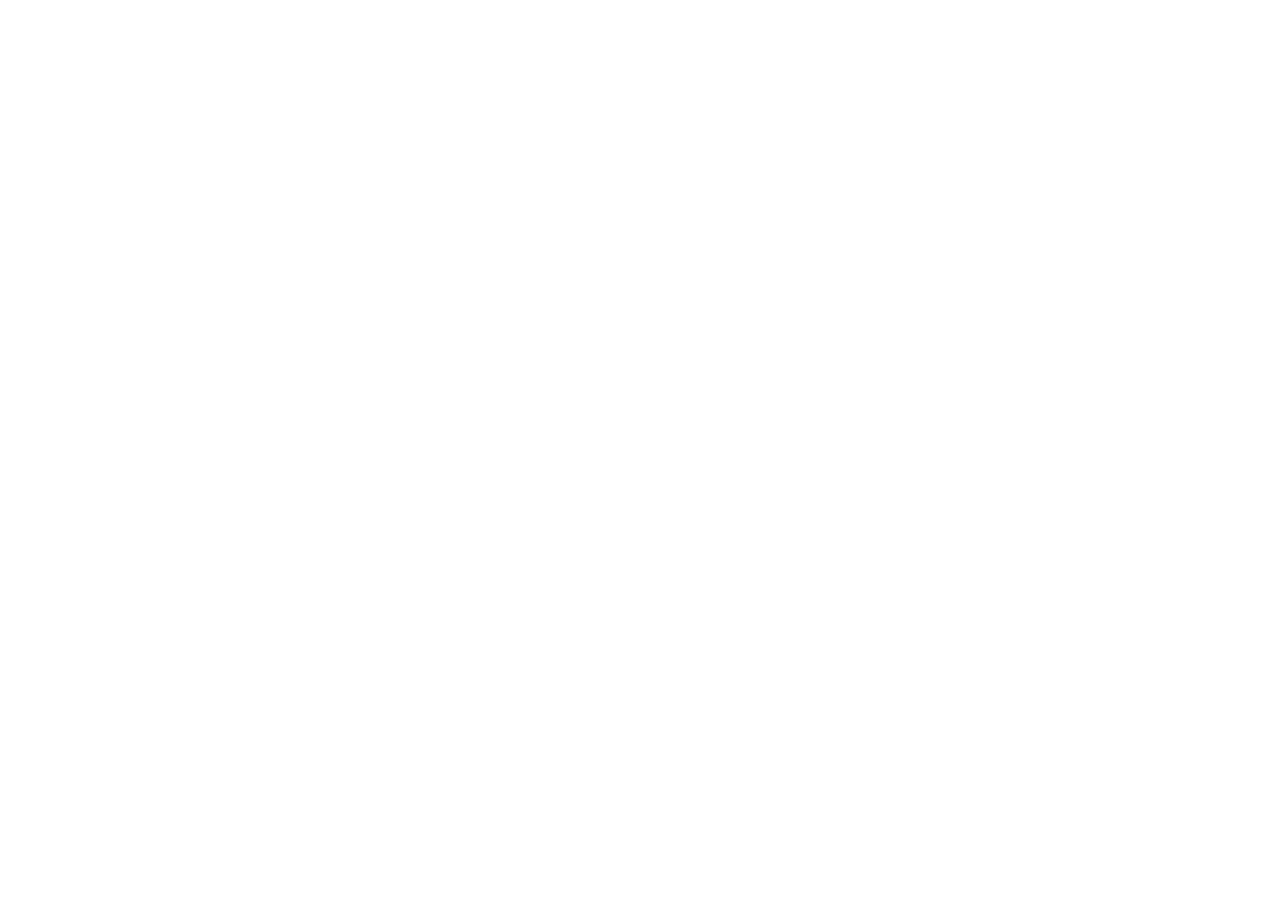
==== app.html @ c3e571c1 "Add untracted stuff & solidity smart contract" ====
<!doctype html>
<html lang="en">

<head>
    <!-- Required meta tags -->
    <meta charset="utf-8">
    <meta name="viewport" content="width=device-width, initial-scale=1, shrink-to-fit=no">

    <!-- Bootstrap CSS -->
    <link rel="stylesheet" href="css/bootstrap.css">
    <!-- FontAwesome Icons-->
    <link rel="stylesheet" href="https://stackpath.bootstrapcdn.com/font-awesome/4.7.0/css/font-awesome.min.css"
        integrity="sha384-wvfXpqpZZVQGK6TAh5PVlGOfQNHSoD2xbE+QkPxCAFlNEevoEH3Sl0sibVcOQVnN" crossorigin="anonymous">
    <title>Bloc</title>
    <style>
        .btn-circle.btn-sm {
            width: 30px;
            height: 30px;
            padding: 6px 0px;
            border-radius: 15px;
            font-size: 8px;
            text-align: center;
        }

        .btn-circle.btn-md {
            width: 40px;
            height: 40px;
            padding: 7px 10px;
            border-radius: 25px;
            font-size: 10px;
            text-align: center;
        }

        .btn-circle.btn-xl {
            width: 70px;
            height: 70px;
            padding: 10px 16px;
            border-radius: 35px;
            font-size: 12px;
            text-align: center;
        }
    </style>
</head>

<body>
    <!-- <div class="container d-flex justify-content-center ">
        <div class="card bg-primary" style="width: 18rem;">
            <div class="card-body">
                <h1 class="card-title text-white">BLOC</h5>
                    <p class="card-text text-white pl-1">2 Task</p>
            </div>
            <div class="card" style="height: 400px;">
                <div class="card-body">
                    <ul class="list-group">
                        <li class="list-group-item d-flex justify-content-between align-items-center border-0">
                            <label for="">asda</label>
                            <span><input type="checkbox" name="" id=""></span>
                        </li>
                    </ul>
                </div>
                <button class="btn  btn-primary btn-circle btn-md float-left" type="button">
                    <i class="fa fa-plus fa-2x"></i>
                </button>
            </div>
            <div class="clearfix"></div>



        </div>
    </div> -->
    <!-- Optional JavaScript -->
    <!-- jQuery first, then Popper.js, then Bootstrap JS -->
    <script src="js/jquery-3.5.1.slim.js"></script>
    <script src="js/popper.js"></script>
    <script src="js/bootstrap.js"></script>
</body>

</html>
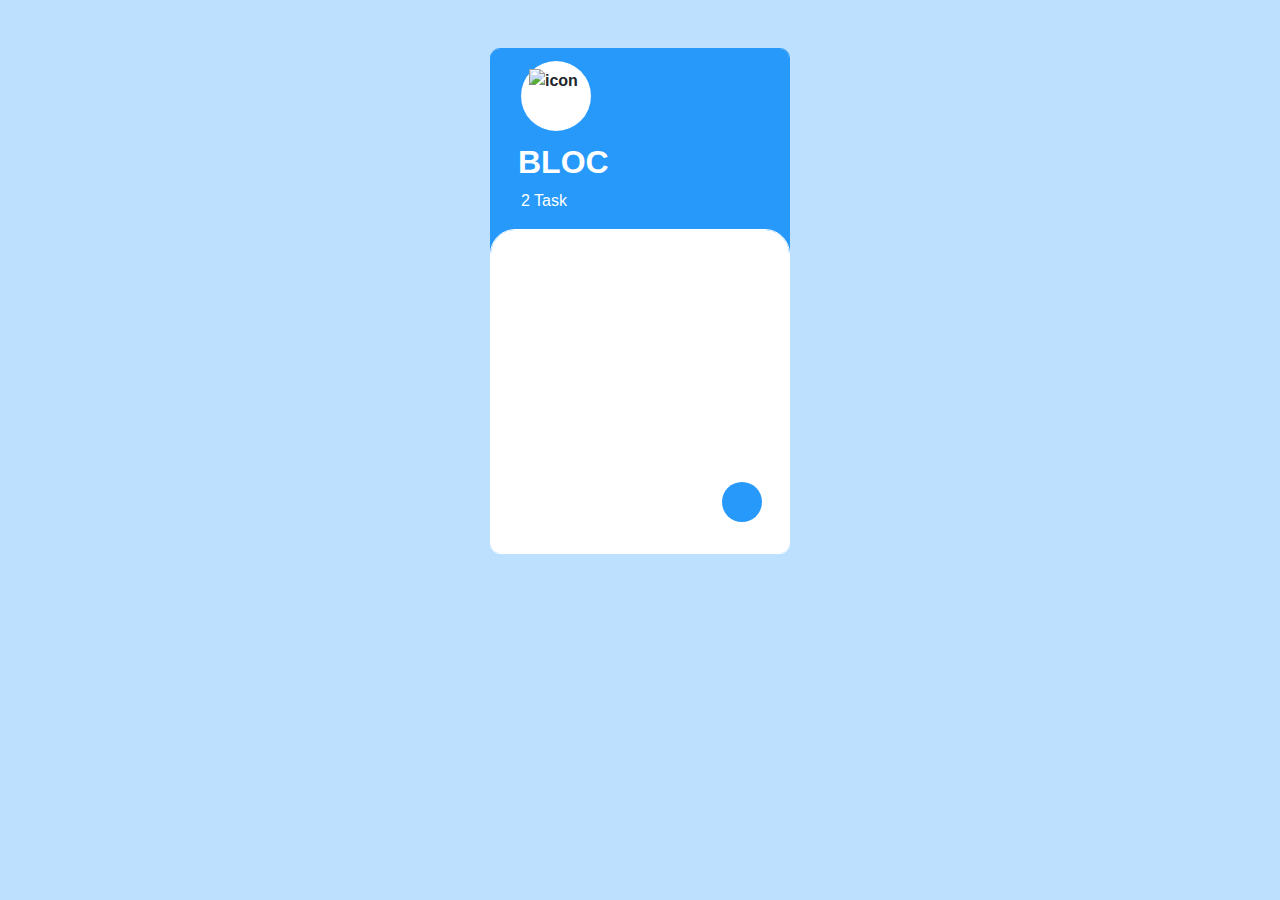
==== commit b1bac792: "Make UI of app * Add images" ====
--- a/app.html
+++ b/app.html
@@ -5,7 +5,6 @@
     <!-- Required meta tags -->
     <meta charset="utf-8">
     <meta name="viewport" content="width=device-width, initial-scale=1, shrink-to-fit=no">
-
     <!-- Bootstrap CSS -->
     <link rel="stylesheet" href="css/bootstrap.css">
     <!-- FontAwesome Icons-->
@@ -13,61 +12,82 @@
         integrity="sha384-wvfXpqpZZVQGK6TAh5PVlGOfQNHSoD2xbE+QkPxCAFlNEevoEH3Sl0sibVcOQVnN" crossorigin="anonymous">
     <title>Bloc</title>
     <style>
-        .btn-circle.btn-sm {
-            width: 30px;
-            height: 30px;
-            padding: 6px 0px;
-            border-radius: 15px;
-            font-size: 8px;
-            text-align: center;
+        .card-container {
+            width: 300px;
+            height: 500px;
+            background: var(--unnamed-color-2699fb) 0% 0% no-repeat padding-box;
+            background: #2699FB 0% 0% no-repeat padding-box;
+            border: 1px solid #2699FB;
+            border-radius: 10px;
+            opacity: 1;
+            margin-right: auto;
+            margin-left: auto;
         }
 
-        .btn-circle.btn-md {
-            width: 40px;
-            height: 40px;
-            padding: 7px 10px;
-            border-radius: 25px;
-            font-size: 10px;
-            text-align: center;
+        .icon-circle {
+            background: white;
+            border-radius: 200px;
+            height: 70px;
+            font-weight: bold;
+            width: 70px;
+            display: table;
+            margin-top: 12px;
+            margin-left: 31px;
         }
 
-        .btn-circle.btn-xl {
-            width: 70px;
-            height: 70px;
-            padding: 10px 16px;
-            border-radius: 35px;
-            font-size: 12px;
-            text-align: center;
+        .bloc {
+            margin-top: 12px;
+            margin-left: 28px;
+        }
+
+        .task-count {
+            margin-top: 7px;
+            margin-left: 31px;
+        }
+
+        .task-card {
+            width: 300px;
+            height: 325px;
+            border: 1px solid #FFFFFF;
+            background: #FFFFFF 0% 0% no-repeat padding-box;
+            border-radius: 25px 25px 10px 10px;
+            opacity: 1;
+            position: relative;
+        }
+
+        .fab {
+            background: #2699FB;
+            border-radius: 200px;
+            height: 40px;
+            width: 40px;
+            font-weight: bold;
+            border: 0;
+            position: absolute;
+            right: 0;
+            bottom: 0;
+            margin-right: 27px;
+            margin-bottom: 31px;
         }
     </style>
 </head>
 
-<body>
-    <!-- <div class="container d-flex justify-content-center ">
-        <div class="card bg-primary" style="width: 18rem;">
-            <div class="card-body">
-                <h1 class="card-title text-white">BLOC</h5>
-                    <p class="card-text text-white pl-1">2 Task</p>
-            </div>
-            <div class="card" style="height: 400px;">
-                <div class="card-body">
-                    <ul class="list-group">
-                        <li class="list-group-item d-flex justify-content-between align-items-center border-0">
-                            <label for="">asda</label>
-                            <span><input type="checkbox" name="" id=""></span>
-                        </li>
-                    </ul>
-                </div>
-                <button class="btn  btn-primary btn-circle btn-md float-left" type="button">
-                    <i class="fa fa-plus fa-2x"></i>
+<body style="background: #BCE0FD">
+    <div class="card-container my-5 border-left-0">
+        <div class="icon-circle">
+            <img class="px-2 py-2" src="images/icons8-add-list-48.png" alt="icon">
+        </div>
+        <h2 class="bloc text-white"><strong>BLOC</strong></h1>
+            <p class="task-count text-white"> 2 Task</p>
+            <div class="task-card">
+                <button class="fab float-right">
+                    <img clas="m-auto" src="images/plus.png" alt="" height="16" width="16">
                 </button>
             </div>
-            <div class="clearfix"></div>
 
 
+    </div>
 
-        </div>
-    </div> -->
+    
     <!-- Optional JavaScript -->
     <!-- jQuery first, then Popper.js, then Bootstrap JS -->
     <script src="js/jquery-3.5.1.slim.js"></script>
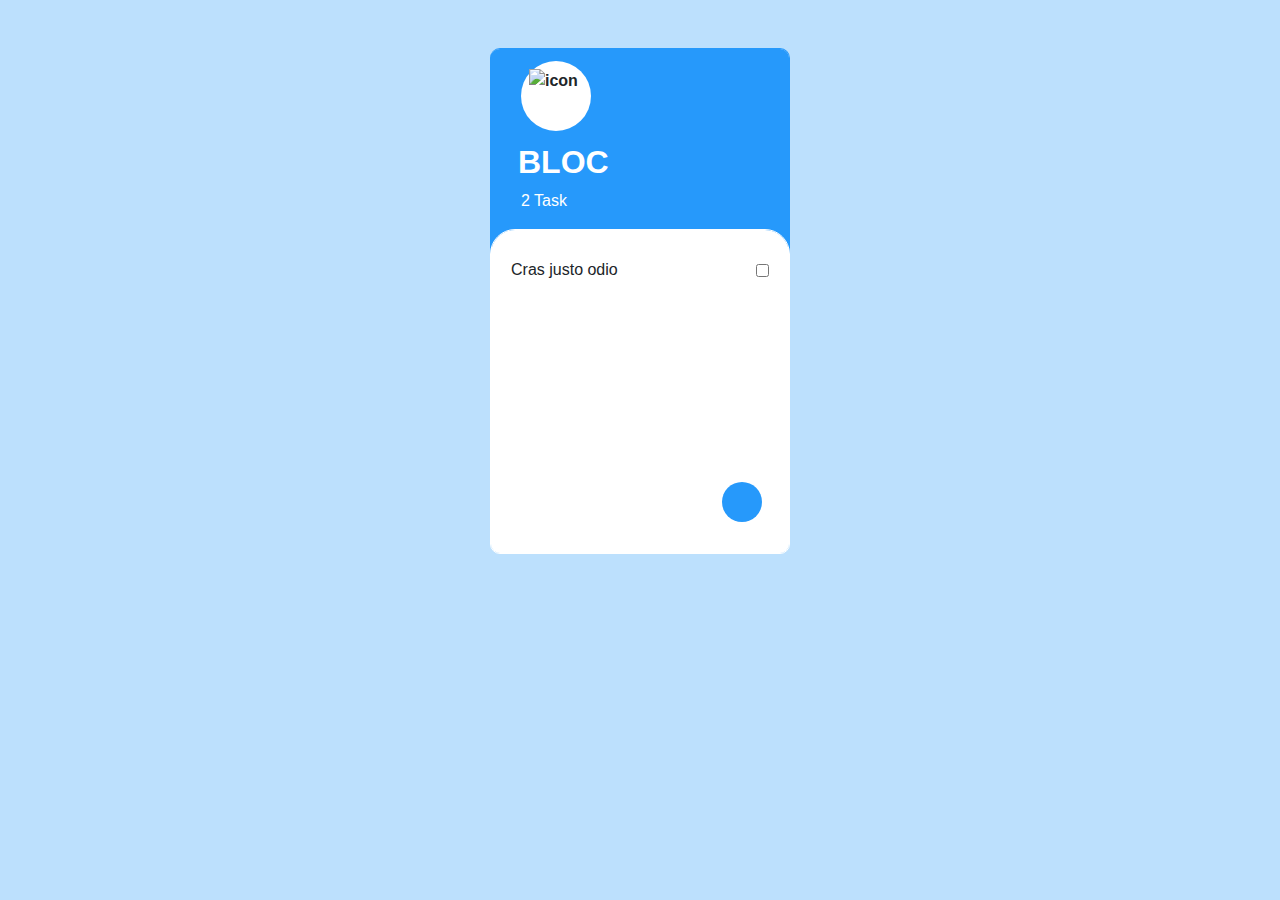
==== commit 6cf37ea9: "Make task list * Make task linethrough when clicked on associated checkbox * Add task via js" ====
--- a/app.html
+++ b/app.html
@@ -68,31 +68,93 @@
             margin-right: 27px;
             margin-bottom: 31px;
         }
+
+        .add-task-container {
+            top: 150px;
+            width: 300px;
+            height: 187px;
+            background: #FFFFFF;
+            border-radius: 25px 25px 0px 0px;
+            opacity: 1;
+            position: absolute;
+        }
+
+        .task-done {
+            color: gray;
+            text-decoration: line-through;
+        }
     </style>
 </head>
 
 <body style="background: #BCE0FD">
     <div class="card-container my-5 border-left-0">
         <div class="icon-circle">
-            <img class="px-2 py-2" src="images/icons8-add-list-48.png" alt="icon">
+            <img class="px-2 py-2" src="images/add-list.png" alt="icon">
         </div>
         <h2 class="bloc text-white"><strong>BLOC</strong></h1>
             <p class="task-count text-white"> 2 Task</p>
             <div class="task-card">
-                <button class="fab float-right">
+                <button id="fab" class="fab float-right" data-toggle="modal" data-target="#add-task-container">
                     <img clas="m-auto" src="images/plus.png" alt="" height="16" width="16">
                 </button>
+                <ul id="list" class="list-group mt-3">
+                    <li id="item-1" class="list-group-item border-0 d-flex justify-content-between align-items-center ">
+                        Cras justo odio
+                        <input id="item-1-checkbox" type="checkbox" onclick="changeTaskStatus(this.id);">
+                    </li>
+                </ul>
+                <div id="add-task-container" class="modal add-task-container" data-backdrop="static">
+                    <div class="container">
+                        <div class="col mx-2">
+                            <h5 class="text-primary text-center mt-4">New Task</h5>
+                            <input id="new-task" class="mt-3" type="text">
+                            <button type="button" data-dismiss="modal" class="btn btn-primary btn-block mt-3"
+                                onclick="addTask();">Add
+                                Task</button>
+                        </div>
+
+                    </div>
+
+                </div>
             </div>
-
-
     </div>
 
-    
     <!-- Optional JavaScript -->
     <!-- jQuery first, then Popper.js, then Bootstrap JS -->
     <script src="js/jquery-3.5.1.slim.js"></script>
     <script src="js/popper.js"></script>
     <script src="js/bootstrap.js"></script>
+    <script>
+        function changeTaskStatus(id) {
+            console.log(id);
+            let checkbox = document.getElementById(id);
+            let textId = id.replace('-checkbox', '');
+            console.log(checkbox.checked);
+            let text = document.getElementById(textId);
+            if (checkbox.checked == true) {
+                console.log('asda');
+                text.classList.add("task-done");
+            } else {
+                text.classList.remove("task-done");
+            }
+        }
+
+        function addTask() {
+            let list = document.getElementById('list');
+            let item = document.createElement('li');
+            item.classList.add('list-group-item','border-0','d-flex','justify-content-between','align-items-center');
+            item.id = 'item-2';
+            let task = document.createTextNode('task-2');
+            var checkbox = document.createElement("INPUT");
+            checkbox.setAttribute("type", "checkbox");
+            checkbox.setAttribute("id","item-2-checkbox");
+            checkbox.checked = false;
+            list.appendChild(item);
+            item.appendChild(task);
+            item.appendChild(checkbox);
+            checkbox.onclick = function(){changeTaskStatus(checkbox.id);};
+        }
+    </script>
 </body>
 
 </html>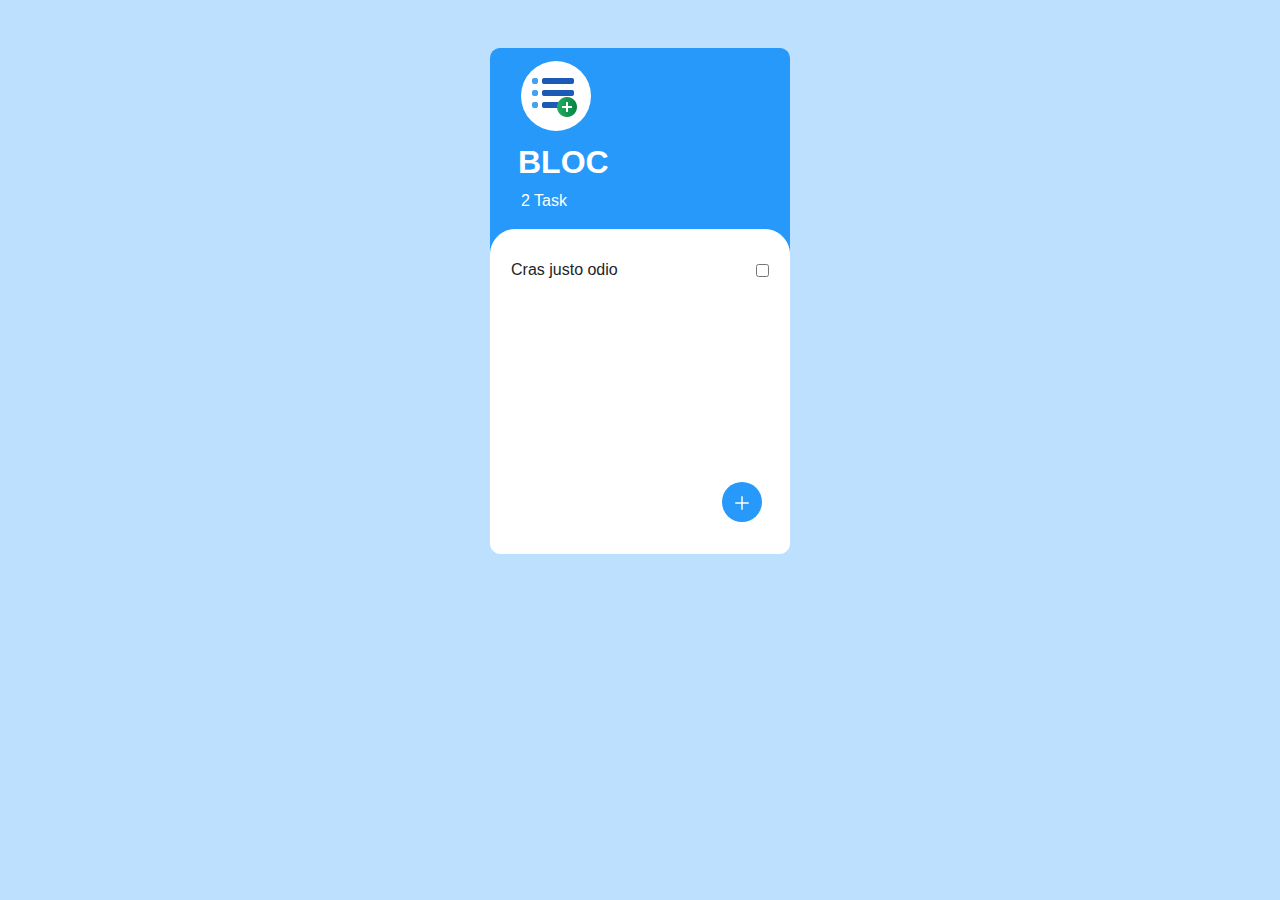
==== commit fd9e79d7: "Refactor * Separate CSS JS of app.html * Comment the HTML of app.html * Add favicon for app.html * R" ====
--- a/app.html
+++ b/app.html
@@ -7,83 +7,11 @@
     <meta name="viewport" content="width=device-width, initial-scale=1, shrink-to-fit=no">
     <!-- Bootstrap CSS -->
     <link rel="stylesheet" href="css/bootstrap.css">
-    <!-- FontAwesome Icons-->
-    <link rel="stylesheet" href="https://stackpath.bootstrapcdn.com/font-awesome/4.7.0/css/font-awesome.min.css"
-        integrity="sha384-wvfXpqpZZVQGK6TAh5PVlGOfQNHSoD2xbE+QkPxCAFlNEevoEH3Sl0sibVcOQVnN" crossorigin="anonymous">
+    <!-- Favicon-->
+    <link rel="shortcut icon" href="images/bloc-logo.png">
+    <!-- App CSS-->
+    <link rel="stylesheet" href="css/app.css">
     <title>Bloc</title>
-    <style>
-        .card-container {
-            width: 300px;
-            height: 500px;
-            background: var(--unnamed-color-2699fb) 0% 0% no-repeat padding-box;
-            background: #2699FB 0% 0% no-repeat padding-box;
-            border: 1px solid #2699FB;
-            border-radius: 10px;
-            opacity: 1;
-            margin-right: auto;
-            margin-left: auto;
-        }
-
-        .icon-circle {
-            background: white;
-            border-radius: 200px;
-            height: 70px;
-            font-weight: bold;
-            width: 70px;
-            display: table;
-            margin-top: 12px;
-            margin-left: 31px;
-        }
-
-        .bloc {
-            margin-top: 12px;
-            margin-left: 28px;
-        }
-
-        .task-count {
-            margin-top: 7px;
-            margin-left: 31px;
-        }
-
-        .task-card {
-            width: 300px;
-            height: 325px;
-            border: 1px solid #FFFFFF;
-            background: #FFFFFF 0% 0% no-repeat padding-box;
-            border-radius: 25px 25px 10px 10px;
-            opacity: 1;
-            position: relative;
-        }
-
-        .fab {
-            background: #2699FB;
-            border-radius: 200px;
-            height: 40px;
-            width: 40px;
-            font-weight: bold;
-            border: 0;
-            position: absolute;
-            right: 0;
-            bottom: 0;
-            margin-right: 27px;
-            margin-bottom: 31px;
-        }
-
-        .add-task-container {
-            top: 150px;
-            width: 300px;
-            height: 187px;
-            background: #FFFFFF;
-            border-radius: 25px 25px 0px 0px;
-            opacity: 1;
-            position: absolute;
-        }
-
-        .task-done {
-            color: gray;
-            text-decoration: line-through;
-        }
-    </style>
 </head>
 
 <body style="background: #BCE0FD">
@@ -94,15 +22,26 @@
         <h2 class="bloc text-white"><strong>BLOC</strong></h1>
             <p class="task-count text-white"> 2 Task</p>
             <div class="task-card">
+                <!-- Floating Action Button -->
                 <button id="fab" class="fab float-right" data-toggle="modal" data-target="#add-task-container">
                     <img clas="m-auto" src="images/plus.png" alt="" height="16" width="16">
                 </button>
+                <!-- #Floating Action Button -->
+
+                <!-- Task List-->
                 <ul id="list" class="list-group mt-3">
+
+                    <!-- Items-->
                     <li id="item-1" class="list-group-item border-0 d-flex justify-content-between align-items-center ">
                         Cras justo odio
                         <input id="item-1-checkbox" type="checkbox" onclick="changeTaskStatus(this.id);">
                     </li>
+                    <!-- #Items-->
+
                 </ul>
+                <!-- #Task List-->
+
+                <!-- Add Task Modal -->
                 <div id="add-task-container" class="modal add-task-container" data-backdrop="static">
                     <div class="container">
                         <div class="col mx-2">
@@ -112,10 +51,10 @@
                                 onclick="addTask();">Add
                                 Task</button>
                         </div>
+                    </div>
+                </div>
+                <!-- #Add Task Modal -->
 
-                    </div>
-
-                </div>
             </div>
     </div>
 
@@ -124,37 +63,8 @@
     <script src="js/jquery-3.5.1.slim.js"></script>
     <script src="js/popper.js"></script>
     <script src="js/bootstrap.js"></script>
-    <script>
-        function changeTaskStatus(id) {
-            console.log(id);
-            let checkbox = document.getElementById(id);
-            let textId = id.replace('-checkbox', '');
-            console.log(checkbox.checked);
-            let text = document.getElementById(textId);
-            if (checkbox.checked == true) {
-                console.log('asda');
-                text.classList.add("task-done");
-            } else {
-                text.classList.remove("task-done");
-            }
-        }
-
-        function addTask() {
-            let list = document.getElementById('list');
-            let item = document.createElement('li');
-            item.classList.add('list-group-item','border-0','d-flex','justify-content-between','align-items-center');
-            item.id = 'item-2';
-            let task = document.createTextNode('task-2');
-            var checkbox = document.createElement("INPUT");
-            checkbox.setAttribute("type", "checkbox");
-            checkbox.setAttribute("id","item-2-checkbox");
-            checkbox.checked = false;
-            list.appendChild(item);
-            item.appendChild(task);
-            item.appendChild(checkbox);
-            checkbox.onclick = function(){changeTaskStatus(checkbox.id);};
-        }
-    </script>
+    <!-- App JS-->
+    <script src="js/app.js"></script>
 </body>
 
 </html>--- a/css/app.css
+++ b/css/app.css
@@ -0,0 +1,70 @@
+.card-container {
+    width: 300px;
+    height: 500px;
+    background: #2699FB;
+    border: 1px solid #2699FB;
+    border-radius: 10px;
+    opacity: 1;
+    margin-right: auto;
+    margin-left: auto;
+}
+
+.icon-circle {
+    background: white;
+    border-radius: 200px;
+    height: 70px;
+    font-weight: bold;
+    width: 70px;
+    display: table;
+    margin-top: 12px;
+    margin-left: 31px;
+}
+
+.bloc {
+    margin-top: 12px;
+    margin-left: 28px;
+}
+
+.task-count {
+    margin-top: 7px;
+    margin-left: 31px;
+}
+
+.task-card {
+    width: 300px;
+    height: 325px;
+    border: 1px solid #FFFFFF;
+    background: #FFFFFF;
+    border-radius: 25px 25px 10px 10px;
+    opacity: 1;
+    position: relative;
+}
+
+.fab {
+    background: #2699FB;
+    border-radius: 200px;
+    height: 40px;
+    width: 40px;
+    font-weight: bold;
+    border: 0;
+    position: absolute;
+    right: 0;
+    bottom: 0;
+    margin-right: 27px;
+    margin-bottom: 31px;
+}
+
+.add-task-container {
+    top: 150px;
+    width: 300px;
+    height: 187px;
+    background: #FFFFFF;
+    border-radius: 25px 25px 0px 0px;
+    opacity: 1;
+    position: absolute;
+}
+
+.task-done {
+    color: gray;
+    text-decoration: line-through;
+}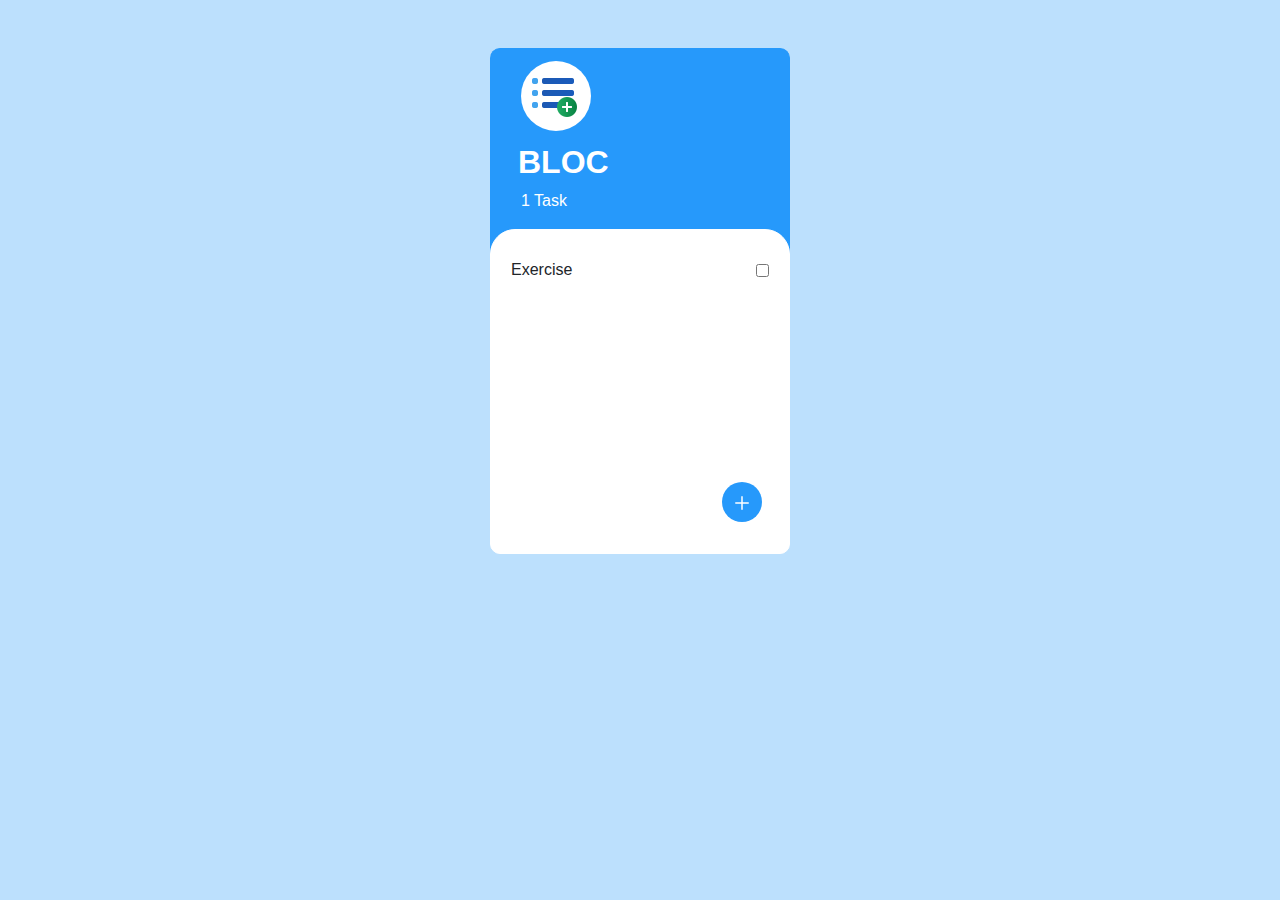
==== commit d93d47a7: "Remove Task * Make a js function to update task count * On double click of task remove it" ====
--- a/app.html
+++ b/app.html
@@ -20,7 +20,7 @@
             <img class="px-2 py-2" src="images/add-list.png" alt="icon">
         </div>
         <h2 class="bloc text-white"><strong>BLOC</strong></h1>
-            <p class="task-count text-white"> 2 Task</p>
+            <p id="taskCount" class="task-count text-white">0 Task</p>
             <div class="task-card">
                 <!-- Floating Action Button -->
                 <button id="fab" class="fab float-right" data-toggle="modal" data-target="#add-task-container">
@@ -32,8 +32,9 @@
                 <ul id="list" class="list-group mt-3">
 
                     <!-- Items-->
-                    <li id="item-1" class="list-group-item border-0 d-flex justify-content-between align-items-center ">
-                        Cras justo odio
+                    <li id="item-1" class="list-group-item border-0 d-flex justify-content-between align-items-center"
+                        ondblclick="removeTask(this.id);">
+                        Exercise
                         <input id="item-1-checkbox" type="checkbox" onclick="changeTaskStatus(this.id);">
                     </li>
                     <!-- #Items-->
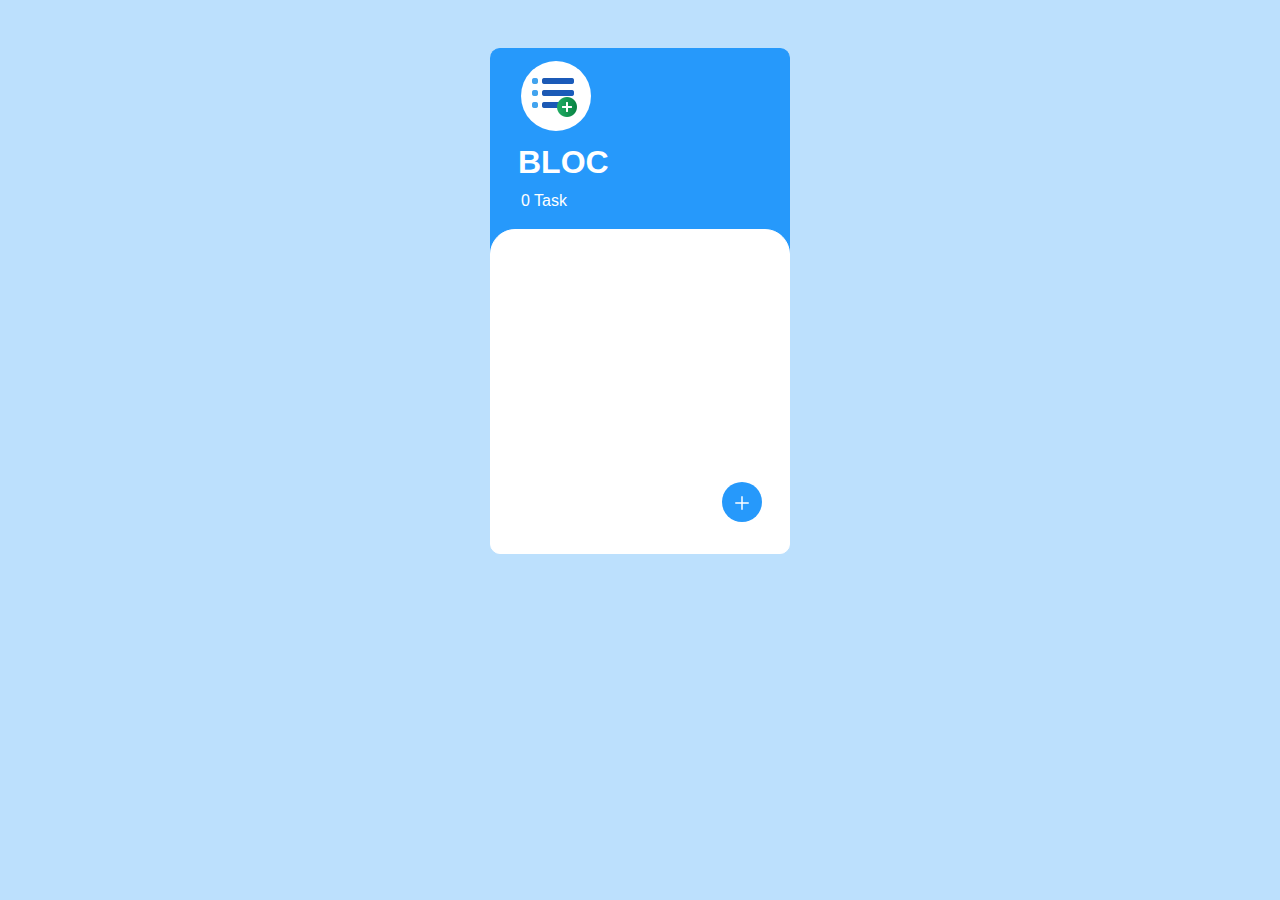
==== commit 58ce7c0c: "Add web3.js config.js getAccount js" ====
--- a/app.html
+++ b/app.html
@@ -32,11 +32,11 @@
                 <ul id="list" class="list-group mt-3">
 
                     <!-- Items-->
-                    <li id="item-1" class="list-group-item border-0 d-flex justify-content-between align-items-center"
+                    <!-- <li id="item-1" class="list-group-item border-0 d-flex justify-content-between align-items-center"
                         ondblclick="removeTask(this.id);">
                         Exercise
                         <input id="item-1-checkbox" type="checkbox" onclick="changeTaskStatus(this.id);">
-                    </li>
+                    </li> -->
                     <!-- #Items-->
 
                 </ul>
@@ -49,7 +49,7 @@
                             <h5 class="text-primary text-center mt-4">New Task</h5>
                             <input id="new-task" class="mt-3" type="text">
                             <button type="button" data-dismiss="modal" class="btn btn-primary btn-block mt-3"
-                                onclick="addTask();">Add
+                                onclick="addTask(document.getElementById('new-task').value);">Add
                                 Task</button>
                         </div>
                     </div>
@@ -64,7 +64,10 @@
     <script src="js/jquery-3.5.1.slim.js"></script>
     <script src="js/popper.js"></script>
     <script src="js/bootstrap.js"></script>
-    <!-- App JS-->
+    <!-- App and related files JS-->
+    <script src="js/web3.js"></script>
+    <script src="js/config.js"></script>
+    <script src="js/getAccount.js"></script>
     <script src="js/app.js"></script>
 </body>
 
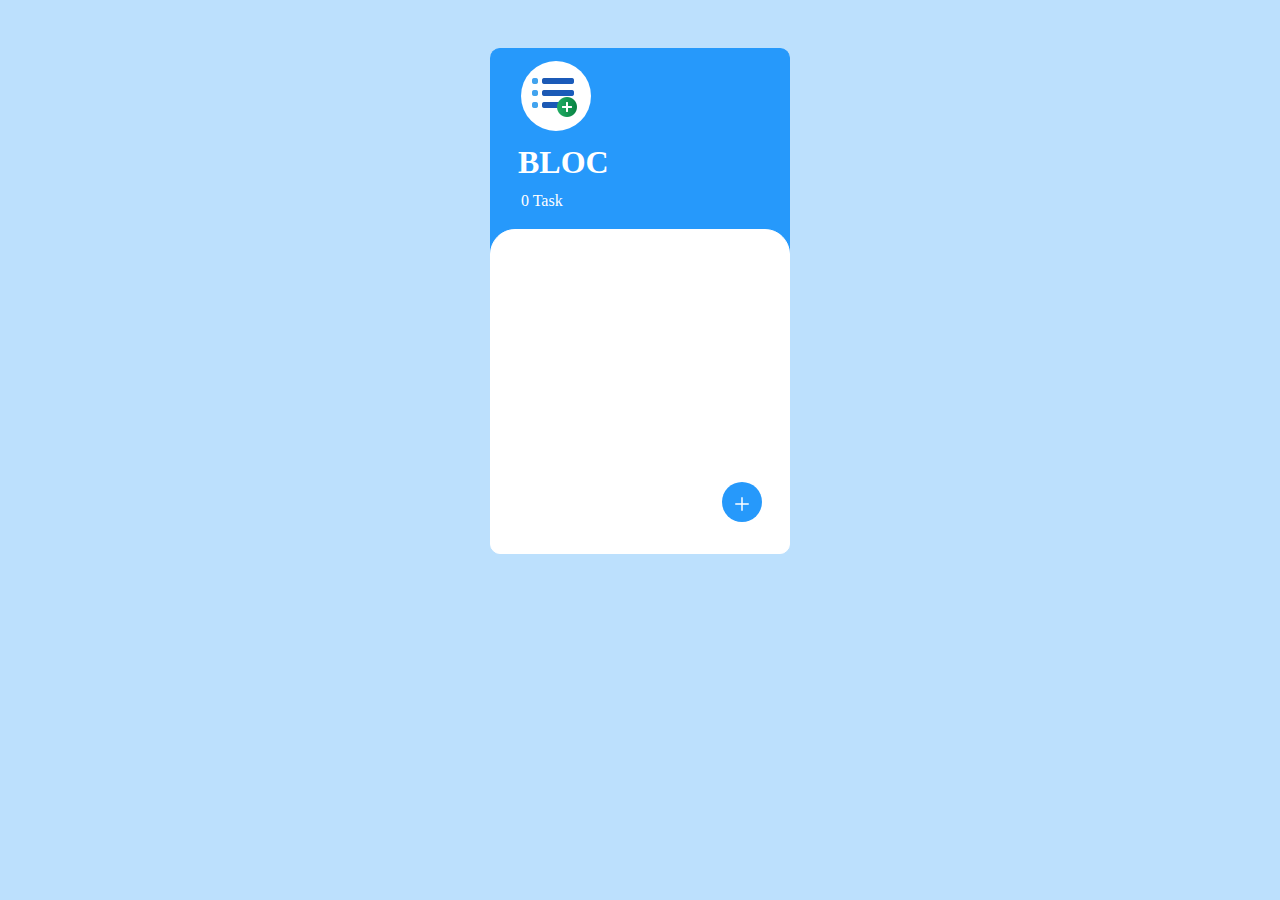
==== commit 06a8c73b: "Add Manrope font * Remove the metamask image and its img tag * Add manrope to index.html and app.htm" ====
--- a/app.html
+++ b/app.html
@@ -7,10 +7,12 @@
     <meta name="viewport" content="width=device-width, initial-scale=1, shrink-to-fit=no">
     <!-- Bootstrap CSS -->
     <link rel="stylesheet" href="css/bootstrap.css">
+    <!-- App CSS-->
+    <link rel="stylesheet" href="css/app.css">
+    <!-- Font CSS -->
+    <link rel="stylesheet" href="css/font.css">
     <!-- Favicon-->
     <link rel="shortcut icon" href="images/bloc-logo.png">
-    <!-- App CSS-->
-    <link rel="stylesheet" href="css/app.css">
     <title>Bloc</title>
 </head>
 
--- a/css/font.css
+++ b/css/font.css
@@ -0,0 +1,16 @@
+/*! Generated by Font Squirrel (https://www.fontsquirrel.com) on September 16, 2020 */
+
+
+
+@font-face {
+    font-family: 'manroperegular';
+    src: url('fonts/manrope-regular-webfont.woff2') format('woff2'),
+         url('fonts/manrope-regular-webfont.woff') format('woff');
+    font-weight: normal;
+    font-style: normal;
+
+}
+
+body {
+    font-family: 'manroperegular';
+}
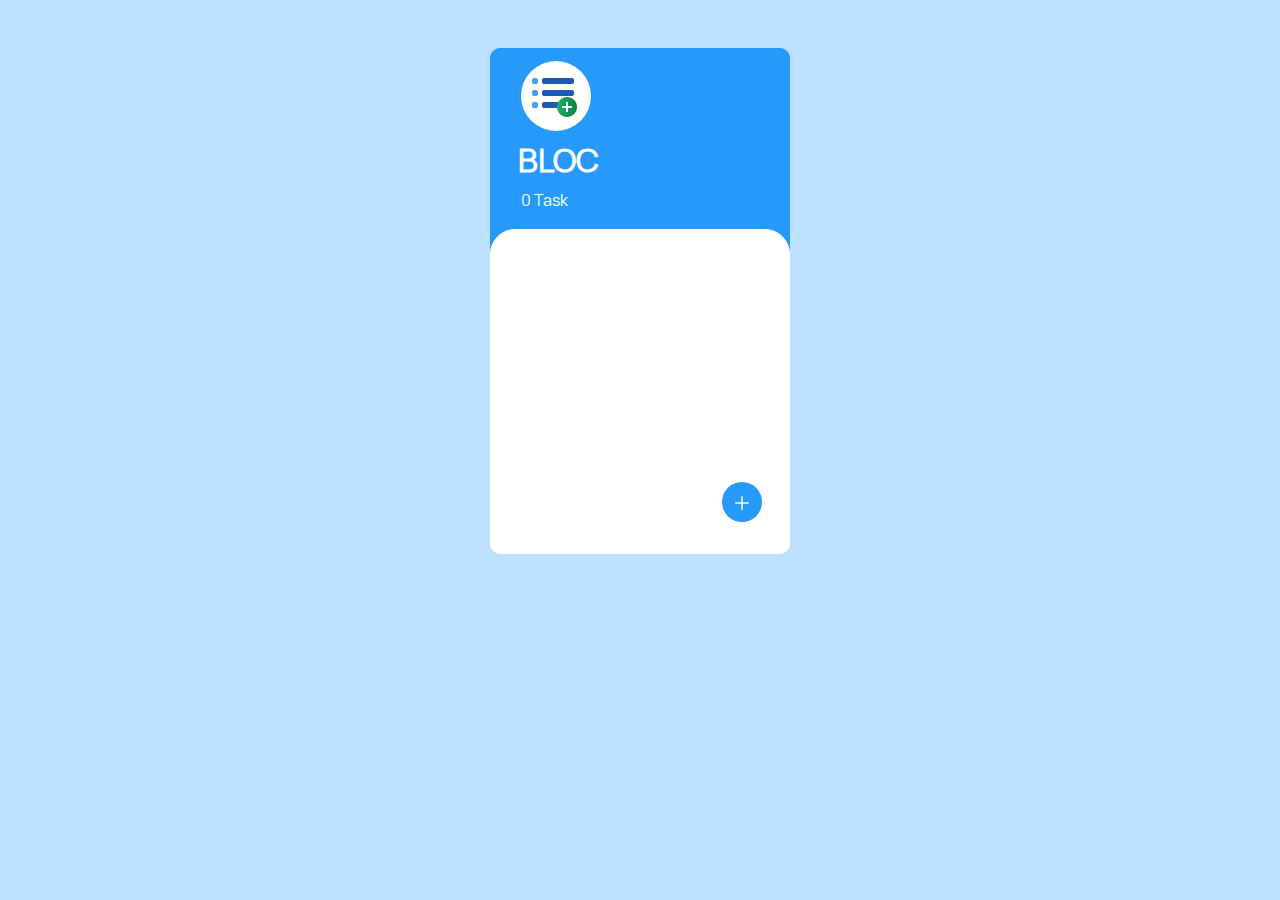
==== commit 098a9c75: "Validate Form and autofocus on Add Task" ====
--- a/app.html
+++ b/app.html
@@ -45,17 +45,23 @@
                 <!-- #Task List-->
 
                 <!-- Add Task Modal -->
-                <div id="add-task-container" class="modal add-task-container" data-backdrop="static">
-                    <div class="container">
-                        <div class="col mx-2">
-                            <h5 class="text-primary text-center mt-4">New Task</h5>
-                            <input id="new-task" class="mt-3" type="text">
-                            <button type="button" data-dismiss="modal" class="btn btn-primary btn-block mt-3"
-                                onclick="addTask(document.getElementById('new-task').value);">Add
-                                Task</button>
+                <div id="add-task-container" tabindex="-1" class="modal add-task-container">
+                    <form id="add-task-form" class="needs-validation" novalidate>
+                        <div class="container">
+                            <div class="col mx-2">
+                                <h5 class="text-primary text-center mt-4">New Task</h5>
+                                <input id="new-task" class="mt-3 form-control text-center" type="text"
+                                    placeholder="Task" maxlength="15" autofocus required>
+                                <div class="invalid-feedback">
+                                    Cannot have a empty task
+                                </div>
+                                <button type="submit" data-dismiss="modal" class="btn btn-primary btn-block mt-3"
+                                    onclick="addTask(document.getElementById('new-task').value);">Add
+                                    Task</button>
+                            </div>
                         </div>
-                    </div>
-                </div>
+                    </form>
+                </div> 
                 <!-- #Add Task Modal -->
 
             </div>
--- a/css/app.css
+++ b/css/app.css
@@ -7,6 +7,7 @@
     opacity: 1;
     margin-right: auto;
     margin-left: auto;
+    border-left: 0;
 }
 
 .icon-circle {
--- a/css/font.css
+++ b/css/font.css
@@ -4,8 +4,8 @@
 
 @font-face {
     font-family: 'manroperegular';
-    src: url('fonts/manrope-regular-webfont.woff2') format('woff2'),
-         url('fonts/manrope-regular-webfont.woff') format('woff');
+    src: url('../fonts/manrope-regular-webfont.woff2') format('woff2'),
+         url('../fonts/manrope-regular-webfont.woff') format('woff');
     font-weight: normal;
     font-style: normal;
 
